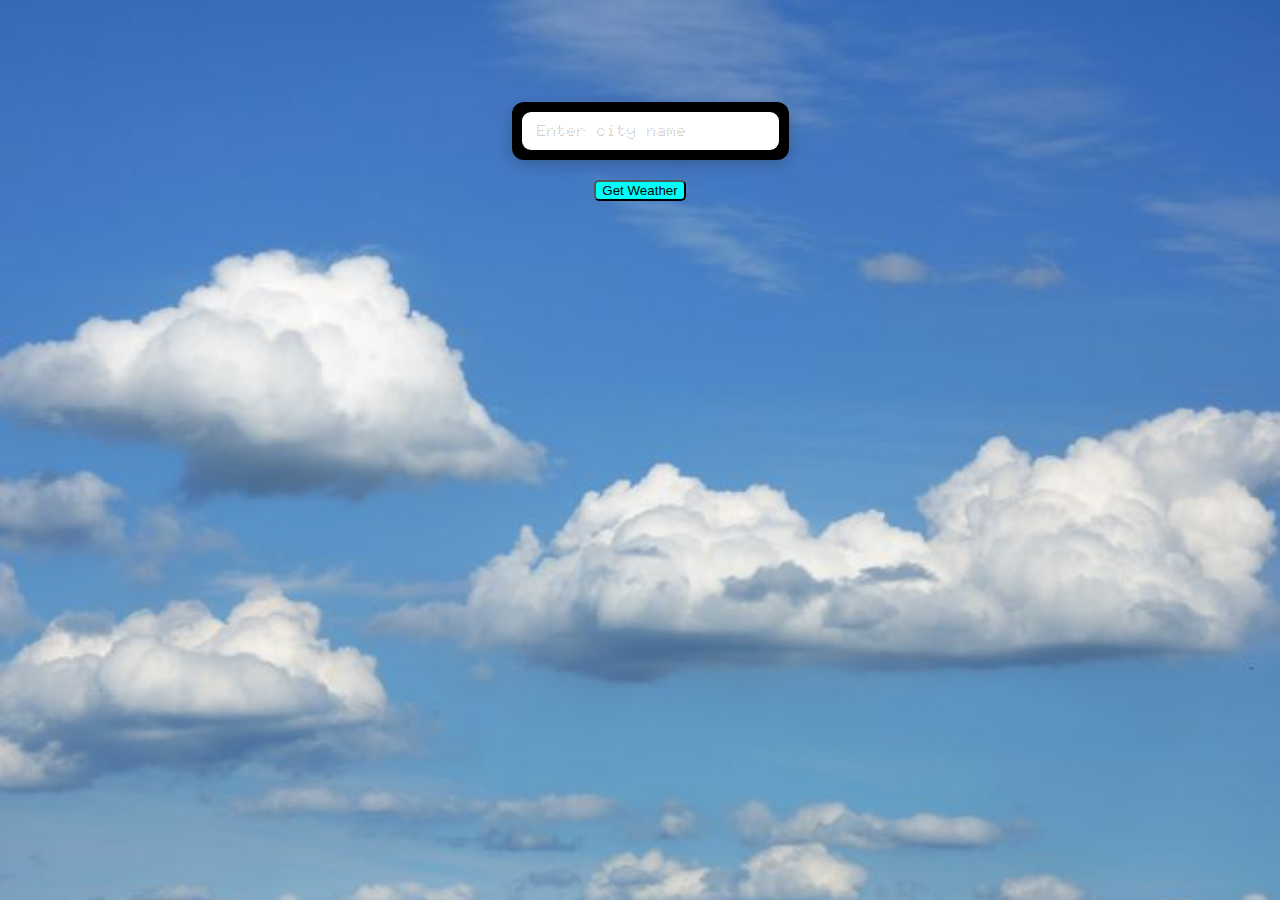
==== index.html @ 549d55a1 "updating something" ====
<!DOCTYPE html>
<html lang="en">
<head>
    <meta charset="UTF-8">
    <meta name="viewport" content="width=device-width, initial-scale=1.0">
    <link rel="stylesheet" href="./cssandscripts/styles.css">

    <title>Weather App</title>

</head>
<body>
    <div class="app" >
        <h1 class="tile">Weather App</h1>
        <div class="weather-input">
        <input type="text" id="city" placeholder="Enter city name" autocomplete="off">
        </div>
        <button class="button" onclick="getWeather()">Get Weather</button>
        <div id="weatherDisplay"></div>
    </div>
    <script src="cssandscripts/scripts.js"></script>
</body>
</html>
---- cssandscripts/styles.css ----
@import url('https://fonts.googleapis.com/css2?family=Protest+Revolution&display=swap');
@import url('https://fonts.googleapis.com/css2?family=Doto:wght@100..900&family=Protest+Revolution&display=swap');

@font-face {
  font-family:'Ravi' ;
  src: url('../images/Galaksi.ttf');
}

/* Body Styling */
body {
  font-family: Arial, sans-serif;
  display: flex;
  justify-content: center;
  align-items: center;
  margin: 0;
  height: 100%;
  background-image: url('../images/clouds.jpeg');
  background-repeat: no-repeat;
  background-size: cover;
}



/* App Container Styling */
.app {
  text-align: center;
  align-items: center;
  max-width: 400px;
  padding: 20px;
  /* background: rgba(255, 255, 255, 0.6); Adds a semi-transparent overlay */
  border-radius: 12px;
  /* box-shadow: 0 5px 15px rgb(0, 0, 0); */
}

/* Title Animation */
.tile {
  color:#ffffff ;
  font-family: "Protest Revolution", sans-serif;
  /* font-family: "Ravi"; */
  opacity: 0;
  animation: big1 3s ease-in-out forwards;
}

@keyframes big1 {
  0% {
    font-size: 1px;
    opacity: 0;
  }
  50% {
    font-size: 65px;
    opacity: 1;
  }
  100% {
    font-size: 50px;
    opacity: 1;
  }
}

.tile:hover {
  text-shadow: 5px 5px 10px rgb(0, 0, 0);
}

/* Weather Input Container */
.weather-input {
  display: flex;
  justify-content: center;
  align-items: center;
  margin: 20px auto;
  width: 100%;
  max-width: 400px;
  background: #000000;
  border-radius: 12px;
  box-shadow: 0 5px 15px rgba(0, 0, 0, 0.2);
  padding: 10px;
}

/* Input Field Styling */
.weather-input input {
  flex: 1;
  padding: 10px 15px;
  border: none;
  border-radius: 9px;
  font-size: 16px;
  outline: none;
  background: white;
  color: #333;
}

.weather-input input::placeholder {
  color: #999;
  font-family:  "Doto", sans-serif;
  font-style: bold,italic;
}

/* .weather-input input:hover{
  background-color: gray;
} */

/* Button Styling */
.weather-input button {
  background: #0077b6;
  color: white;
  font-size: 18px;
  width: 40px;
  height: 40px;
  display: flex;
  justify-content: center;
  align-items: center;
  cursor: pointer;
  box-shadow: 0 3px 10px rgba(0, 0, 0, 0.2);
}

/* Main Button Animation */
.button {
  background-color: #00fffb;
  border-radius: 5px;
  animation: big2 3s ease-in-out forwards;
  transition: all 0.3s ease-out;
}

@keyframes big2 {
  0% {
    font-size: 10px;
    opacity: 0;
  }
  50% {
    font-size: 15px;
    opacity: 1;
  }
  100% {
    font-size: 20px;
    opacity: 1;
  }
}

.button:hover {
  background-color: #001aff;
  font-family: cursive;
  color: white;
  padding: 10px 20px;
  border: none;
  border-radius: 5px;
  cursor: pointer;
  /* position: relative; */
  transition: all 0.3s ease-in;
  overflow: hidden;
}

/* Weather Display Section */
#weatherDisplay {
  margin-top: 20px;
  font-size: 18px;
}
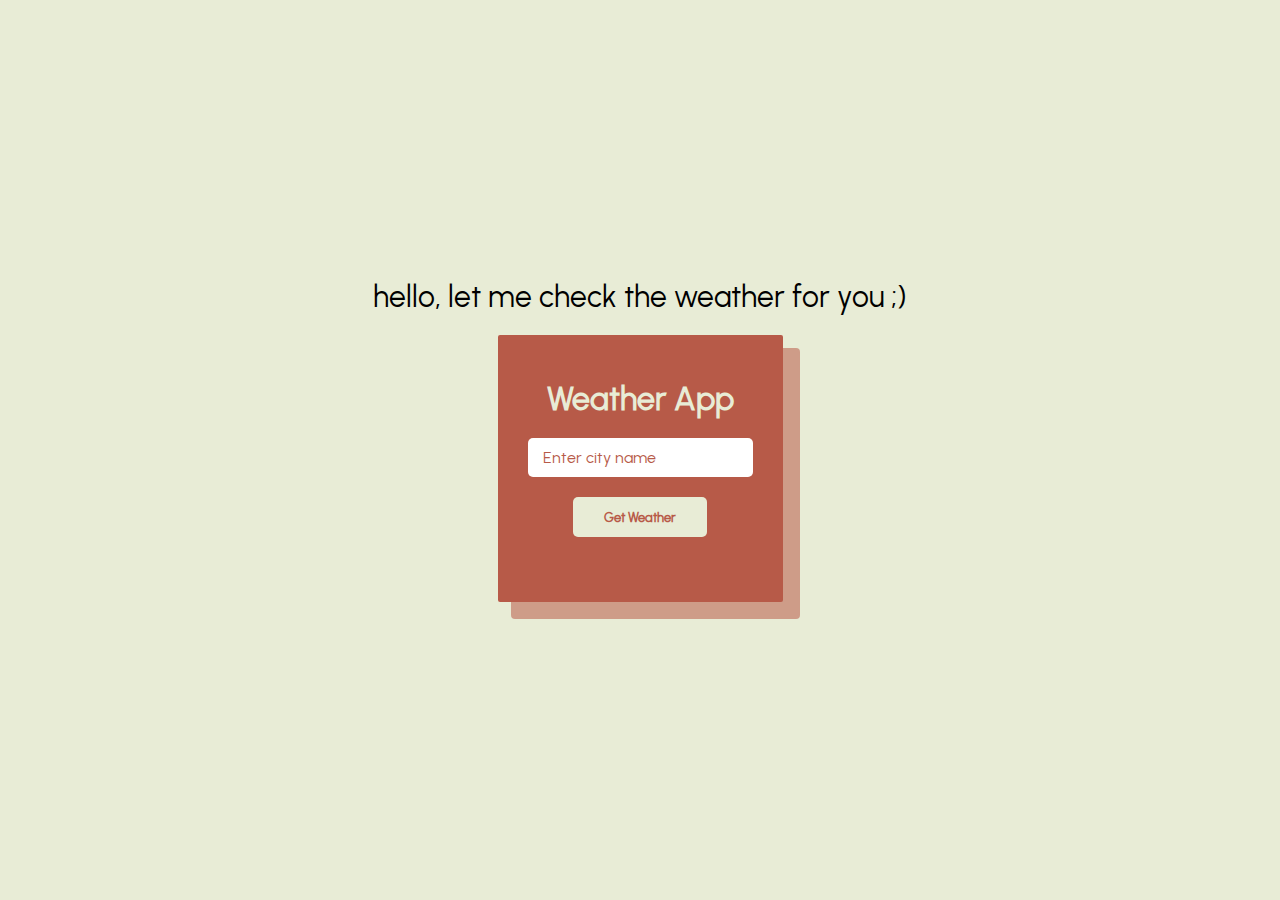
==== commit 4e2cb308: "major update" ====
--- a/index.html
+++ b/index.html
@@ -9,14 +9,20 @@
 
 </head>
 <body>
+    <div class="posi">
+        <div class="message">
+            hello, let me check the weather for you ;)
+        </div>
     <div class="app" >
         <h1 class="tile">Weather App</h1>
         <div class="weather-input">
-        <input type="text" id="city" placeholder="Enter city name" autocomplete="off">
+        <input type="text" id="city" placeholder="Enter city name">
         </div>
-        <button class="button" onclick="getWeather()">Get Weather</button>
+        <button id="getweather" class="button" onclick="getWeather()">Get Weather</button>
+        
         <div id="weatherDisplay"></div>
     </div>
+</div>
     <script src="cssandscripts/scripts.js"></script>
 </body>
 </html>
--- a/cssandscripts/styles.css
+++ b/cssandscripts/styles.css
@@ -1,150 +1,131 @@
 @import url('https://fonts.googleapis.com/css2?family=Protest+Revolution&display=swap');
 @import url('https://fonts.googleapis.com/css2?family=Doto:wght@100..900&family=Protest+Revolution&display=swap');
-
 @font-face {
-  font-family:'Ravi' ;
-  src: url('../images/Galaksi.ttf');
+  font-family: urbanist;
+  src: url('/assests/Urbanist-Regular.ttf');
 }
 
-/* Body Styling */
+@media (max-width: 600px) {
+  .tile {
+    font-size: 40px;
+  }
+  #weatherDisplay {
+    font-size: 16px;
+  }
+}
+:root{
+  --pcolor : #B75A48;
+  --pcolor-dull : #b75a488b;
+  --scolor : #E8ECD6;
+}
+*{
+  font-family: "urbanist",sans-serif;
+  margin: 0;
+  padding: 0;
+}
 body {
-  font-family: Arial, sans-serif;
+  font-family: "urbanist", sans-serif;
   display: flex;
   justify-content: center;
   align-items: center;
   margin: 0;
   height: 100%;
-  background-image: url('../images/clouds.jpeg');
-  background-repeat: no-repeat;
-  background-size: cover;
+  background-color: var(--scolor);
+
 }
-
+.posi{
+  display: flex;
+  flex-direction: column;
+  justify-content: center;
+  align-items: center;
+  width: 100%;
+  height: 100vh;
+}
+.posi .message{
+  font-size: 30px;
+}
 
 
 /* App Container Styling */
 .app {
-  text-align: center;
+  display: flex;
+  flex-direction: column;
+  justify-content: center;
   align-items: center;
-  max-width: 400px;
-  padding: 20px;
-  /* background: rgba(255, 255, 255, 0.6); Adds a semi-transparent overlay */
-  border-radius: 12px;
-  /* box-shadow: 0 5px 15px rgb(0, 0, 0); */
+  margin: 20px;
+  padding: 45px 30px 45px 30px;
+  border-radius: 2px;
+  box-shadow: 15px 15px 0px 2px var(--pcolor-dull);
+  background: var(--pcolor);
+  color: var(--scolor);
 }
 
-/* Title Animation */
-.tile {
-  color:#ffffff ;
-  font-family: "Protest Revolution", sans-serif;
-  /* font-family: "Ravi"; */
-  opacity: 0;
-  animation: big1 3s ease-in-out forwards;
+
+#weatherDisplay {
+  display: grid;
+  grid-template-columns: repeat(3, 1fr); /* Three equal columns */
+  gap: 15px; /* Space between boxes */
+  justify-content: center;
+  align-items: center; 
+  margin-top: 20px;
 }
 
-@keyframes big1 {
-  0% {
-    font-size: 1px;
-    opacity: 0;
-  }
-  50% {
-    font-size: 65px;
-    opacity: 1;
-  }
-  100% {
-    font-size: 50px;
-    opacity: 1;
-  }
+.weather-box {
+  display: flex;
+  flex-direction: column;
+  align-items: center;
+  justify-content: center;
+  background: var(--scolor);
+  border-radius: 8px;
+  /* box-shadow: 0 2px 10px rgba(0, 0, 0, 0.1); */
+  padding: 15px;
+  width: 180px; /* Adjust box width */
+  height: 75px;
+  color: black;
 }
 
-.tile:hover {
-  text-shadow: 5px 5px 10px rgb(0, 0, 0);
+.weather-box img {
+  width: 50px; /* Adjust size */
+  height: 50px;
+  object-fit: cover;
 }
 
 /* Weather Input Container */
 .weather-input {
-  display: flex;
-  justify-content: center;
-  align-items: center;
-  margin: 20px auto;
-  width: 100%;
-  max-width: 400px;
-  background: #000000;
-  border-radius: 12px;
-  box-shadow: 0 5px 15px rgba(0, 0, 0, 0.2);
-  padding: 10px;
+  margin: 20px auto 20px auto;
+
 }
 
 /* Input Field Styling */
 .weather-input input {
-  flex: 1;
   padding: 10px 15px;
   border: none;
-  border-radius: 9px;
+  border-radius: 5px;
   font-size: 16px;
-  outline: none;
-  background: white;
-  color: #333;
+  /* background: white; */
+
 }
 
 .weather-input input::placeholder {
-  color: #999;
-  font-family:  "Doto", sans-serif;
   font-style: bold,italic;
+  color: var(--pcolor);
 }
 
-/* .weather-input input:hover{
-  background-color: gray;
-} */
-
-/* Button Styling */
-.weather-input button {
-  background: #0077b6;
-  color: white;
-  font-size: 18px;
-  width: 40px;
-  height: 40px;
-  display: flex;
-  justify-content: center;
-  align-items: center;
-  cursor: pointer;
-  box-shadow: 0 3px 10px rgba(0, 0, 0, 0.2);
-}
 
 /* Main Button Animation */
 .button {
-  background-color: #00fffb;
+  background-color: var(--scolor);
+  width: 10em;
+  height: 40px;
   border-radius: 5px;
-  animation: big2 3s ease-in-out forwards;
-  transition: all 0.3s ease-out;
+  border: none;
+  cursor: pointer;
+  font-family: "urbanist",sans-serif;
+  color: var(--pcolor);
+  font-weight: 700;
+
 }
 
-@keyframes big2 {
-  0% {
-    font-size: 10px;
-    opacity: 0;
-  }
-  50% {
-    font-size: 15px;
-    opacity: 1;
-  }
-  100% {
-    font-size: 20px;
-    opacity: 1;
-  }
-}
-
-.button:hover {
-  background-color: #001aff;
-  font-family: cursive;
-  color: white;
-  padding: 10px 20px;
-  border: none;
-  border-radius: 5px;
-  cursor: pointer;
-  /* position: relative; */
-  transition: all 0.3s ease-in;
-  overflow: hidden;
-}
 
 /* Weather Display Section */
 #weatherDisplay {
